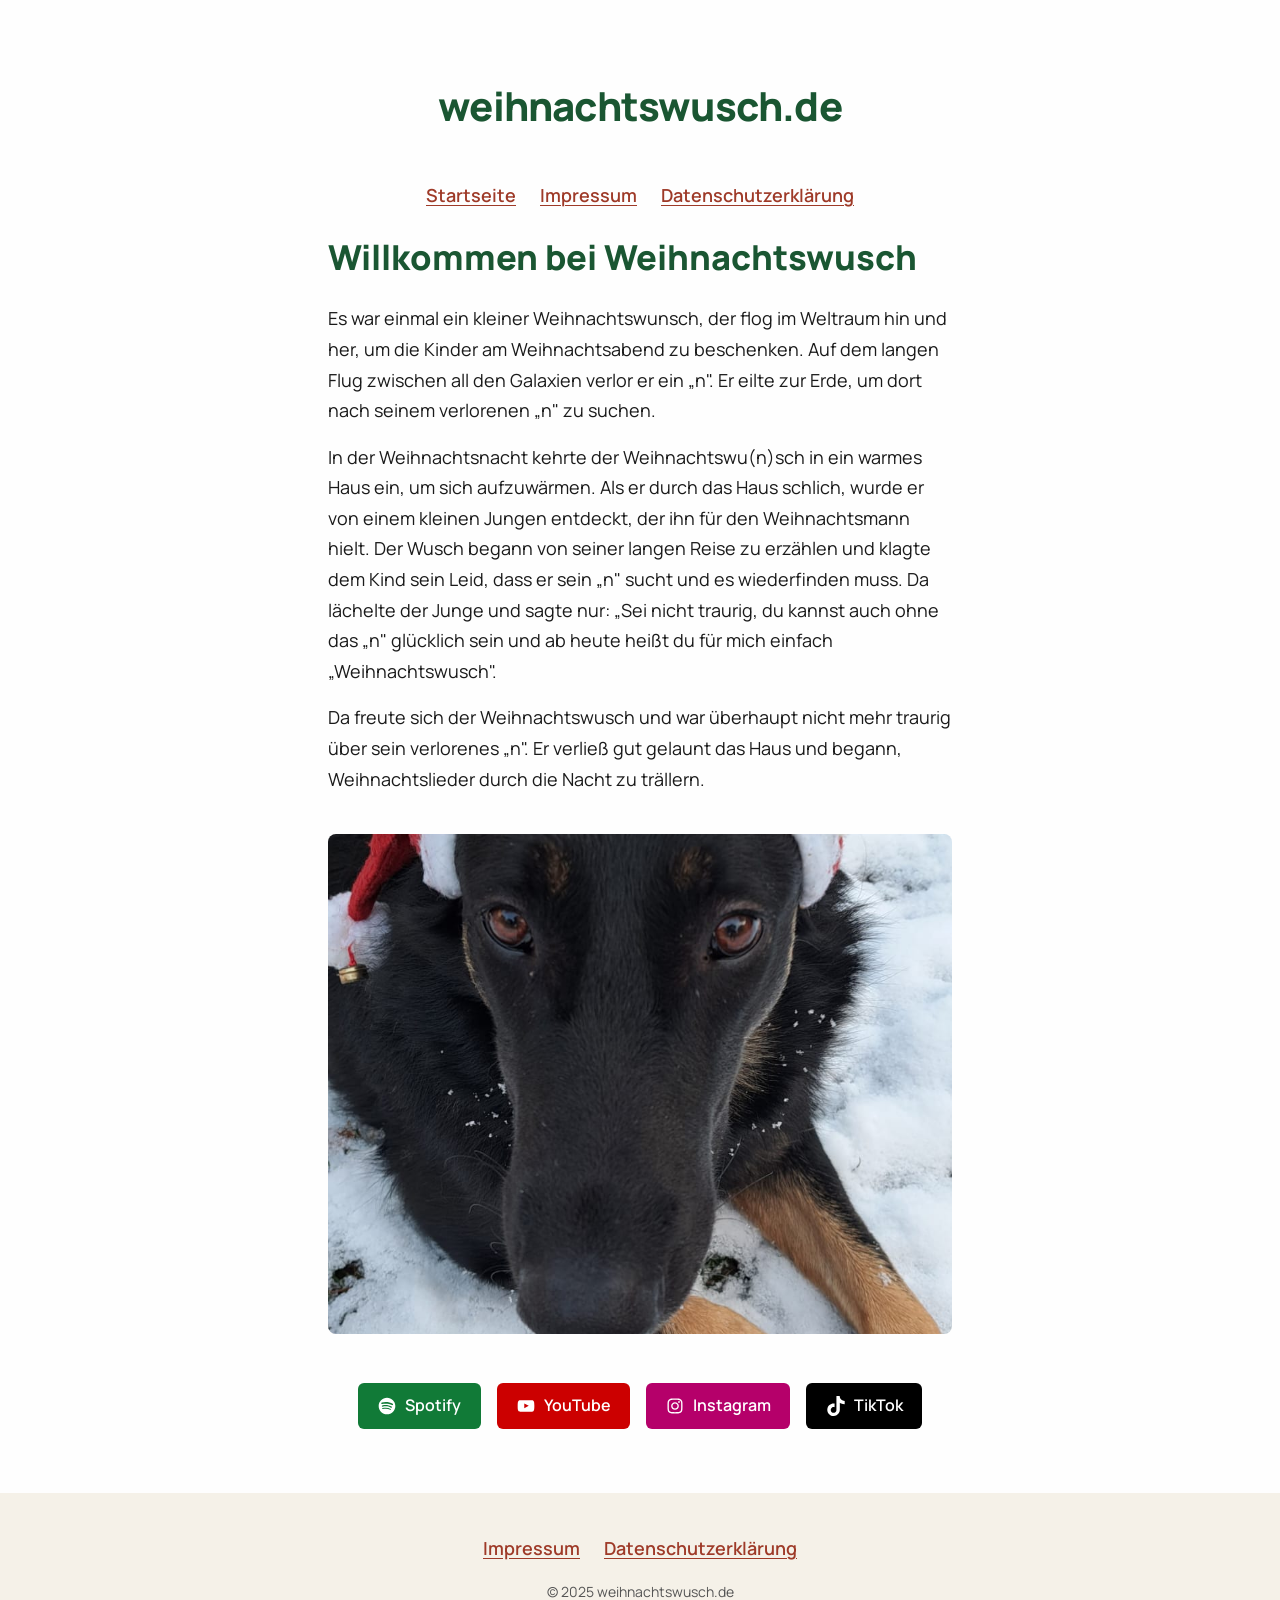
==== index.html @ cf1afc36 "Initial commit: Statische barrierefreie Weihnachtswusch-Seite - Inhalte aus WordPress übernommen (St" ====
<!DOCTYPE html>
<html lang="de">
<head>
  <meta charset="UTF-8">
  <meta name="viewport" content="width=device-width, initial-scale=1.0">
  <title>Weihnachtswusch – Weihnachtsmusik</title>
  <meta name="description" content="Weihnachtswusch – die Geschichte vom kleinen Weihnachtswunsch, der sein N verlor und Weihnachtslieder durch die Nacht trällert.">
  <link rel="preconnect" href="https://fonts.googleapis.com">
  <link rel="preconnect" href="https://fonts.gstatic.com" crossorigin>
  <link href="https://fonts.googleapis.com/css2?family=Manrope:wght@400;600;700;800&display=swap" rel="stylesheet">
  <link rel="stylesheet" href="css/style.css">
</head>
<body>

  <a class="skip-link" href="#main">Zum Inhalt springen</a>

  <header class="site-header">
    <div class="container">
      <h2 class="site-title"><a href="/">weihnachtswusch.de</a></h2>
    </div>
  </header>

  <nav class="site-nav" aria-label="Hauptnavigation">
    <div class="container">
      <ul>
        <li><a href="/" aria-current="page">Startseite</a></li>
        <li><a href="impressum.html">Impressum</a></li>
        <li><a href="datenschutz.html">Datenschutzerklärung</a></li>
      </ul>
    </div>
  </nav>

  <main id="main" class="container">
    <h1>Willkommen bei Weihnachtswusch</h1>

    <p>Es war einmal ein kleiner Weihnachtswunsch, der flog im Weltraum hin und her, um die Kinder am Weihnachtsabend zu beschenken. Auf dem langen Flug zwischen all den Galaxien verlor er ein „n". Er eilte zur Erde, um dort nach seinem verlorenen „n" zu suchen.</p>

    <p>In der Weihnachtsnacht kehrte der Weihnachtswu(n)sch in ein warmes Haus ein, um sich aufzuwärmen. Als er durch das Haus schlich, wurde er von einem kleinen Jungen entdeckt, der ihn für den Weihnachtsmann hielt. Der Wusch begann von seiner langen Reise zu erzählen und klagte dem Kind sein Leid, dass er sein „n" sucht und es wiederfinden muss. Da lächelte der Junge und sagte nur: „Sei nicht traurig, du kannst auch ohne das „n" glücklich sein und ab heute heißt du für mich einfach „Weihnachtswusch".</p>

    <p>Da freute sich der Weihnachtswusch und war überhaupt nicht mehr traurig über sein verlorenes „n". Er verließ gut gelaunt das Haus und begann, Weihnachtslieder durch die Nacht zu trällern.</p>

    <figure class="hero-image">
      <img src="images/weihnachtswusch.jpg"
           alt="Weihnachtswusch, ein schwarzer Hund mit braunen Augen und roter Weihnachtsmütze, liegt im Schnee"
           width="923" height="2048"
           loading="eager">
    </figure>

    <ul class="social-links" aria-label="Weihnachtswusch auf Social Media">
      <li>
        <a href="https://open.spotify.com/artist/4RGQsG6BR9lQNmYtqeF3OF?si=TWDKzdoMSKCW1qMlU-xTJQ" class="social-spotify" rel="noopener" target="_blank">
          <svg aria-hidden="true" width="24" height="24" viewBox="0 0 24 24"><path d="M12,2C6.477,2,2,6.477,2,12c0,5.523,4.477,10,10,10c5.523,0,10-4.477,10-10C22,6.477,17.523,2,12,2 M16.586,16.424c-0.18,0.295-0.563,0.387-0.857,0.207c-2.348-1.435-5.304-1.76-8.785-0.964c-0.335,0.077-0.67-0.133-0.746-0.469c-0.077-0.335,0.132-0.67,0.469-0.746c3.809-0.871,7.077-0.496,9.713,1.115C16.673,15.746,16.766,16.13,16.586,16.424 M17.81,13.7c-0.226,0.367-0.706,0.482-1.072,0.257c-2.687-1.652-6.785-2.131-9.965-1.166C6.36,12.917,5.925,12.684,5.8,12.273C5.675,11.86,5.908,11.425,6.32,11.3c3.632-1.102,8.147-0.568,11.234,1.328C17.92,12.854,18.035,13.335,17.81,13.7 M17.915,10.865c-3.223-1.914-8.54-2.09-11.618-1.156C5.804,9.859,5.281,9.58,5.131,9.086C4.982,8.591,5.26,8.069,5.755,7.919c3.532-1.072,9.404-0.865,13.115,1.338c0.445,0.264,0.59,0.838,0.327,1.282C18.933,10.983,18.359,11.129,17.915,10.865"/></svg>
          Spotify
        </a>
      </li>
      <li>
        <a href="https://youtube.com/@weihnachtswusch?si=hFEHY0WQ4gd9_Bcs" class="social-youtube" rel="noopener" target="_blank">
          <svg aria-hidden="true" width="24" height="24" viewBox="0 0 24 24"><path d="M21.8,8.001c0,0-0.195-1.378-0.795-1.985c-0.76-0.797-1.613-0.801-2.004-0.847c-2.799-0.202-6.997-0.202-6.997-0.202h-0.009c0,0-4.198,0-6.997,0.202C4.608,5.216,3.756,5.22,2.995,6.016C2.395,6.623,2.2,8.001,2.2,8.001S2,9.62,2,11.238v1.517c0,1.618,0.2,3.237,0.2,3.237s0.195,1.378,0.795,1.985c0.761,0.797,1.76,0.771,2.205,0.855c1.6,0.153,6.8,0.201,6.8,0.201s4.203-0.006,7.001-0.209c0.391-0.047,1.243-0.051,2.004-0.847c0.6-0.607,0.795-1.985,0.795-1.985s0.2-1.618,0.2-3.237v-1.517C22,9.62,21.8,8.001,21.8,8.001z M9.935,14.594l-0.001-5.62l5.404,2.82L9.935,14.594z"/></svg>
          YouTube
        </a>
      </li>
      <li>
        <a href="https://www.instagram.com/weihnachtswusch" class="social-instagram" rel="noopener" target="_blank">
          <svg aria-hidden="true" width="24" height="24" viewBox="0 0 24 24"><path d="M12,4.622c2.403,0,2.688,0.009,3.637,0.052c0.877,0.04,1.354,0.187,1.671,0.31c0.42,0.163,0.72,0.358,1.035,0.673c0.315,0.315,0.51,0.615,0.673,1.035c0.123,0.317,0.27,0.794,0.31,1.671c0.043,0.949,0.052,1.234,0.052,3.637s-0.009,2.688-0.052,3.637c-0.04,0.877-0.187,1.354-0.31,1.671c-0.163,0.42-0.358,0.72-0.673,1.035c-0.315,0.315-0.615,0.51-1.035,0.673c-0.317,0.123-0.794,0.27-1.671,0.31c-0.949,0.043-1.233,0.052-3.637,0.052s-2.688-0.009-3.637-0.052c-0.877-0.04-1.354-0.187-1.671-0.31c-0.42-0.163-0.72-0.358-1.035-0.673c-0.315-0.315-0.51-0.615-0.673-1.035c-0.123-0.317-0.27-0.794-0.31-1.671C4.631,14.688,4.622,14.403,4.622,12s0.009-2.688,0.052-3.637c0.04-0.877,0.187-1.354,0.31-1.671c0.163-0.42,0.358-0.72,0.673-1.035c0.315-0.315,0.615-0.51,1.035-0.673c0.317-0.123,0.794-0.27,1.671-0.31C9.312,4.631,9.597,4.622,12,4.622 M12,3C9.556,3,9.249,3.01,8.289,3.054C7.331,3.098,6.677,3.25,6.105,3.472C5.513,3.702,5.011,4.01,4.511,4.511c-0.5,0.5-0.808,1.002-1.038,1.594C3.25,6.677,3.098,7.331,3.054,8.289C3.01,9.249,3,9.556,3,12c0,2.444,0.01,2.751,0.054,3.711c0.044,0.958,0.196,1.612,0.418,2.185c0.23,0.592,0.538,1.094,1.038,1.594c0.5,0.5,1.002,0.808,1.594,1.038c0.572,0.222,1.227,0.375,2.185,0.418C9.249,20.99,9.556,21,12,21s2.751-0.01,3.711-0.054c0.958-0.044,1.612-0.196,2.185-0.418c0.592-0.23,1.094-0.538,1.594-1.038c0.5-0.5,0.808-1.002,1.038-1.594c0.222-0.572,0.375-1.227,0.418-2.185C20.99,14.751,21,14.444,21,12s-0.01-2.751-0.054-3.711c-0.044-0.958-0.196-1.612-0.418-2.185c-0.23-0.592-0.538-1.094-1.038-1.594c-0.5-0.5-1.002-0.808-1.594-1.038c-0.572-0.222-1.227-0.375-2.185-0.418C14.751,3.01,14.444,3,12,3L12,3z M12,7.378c-2.552,0-4.622,2.069-4.622,4.622S9.448,16.622,12,16.622s4.622-2.069,4.622-4.622S14.552,7.378,12,7.378z M12,15c-1.657,0-3-1.343-3-3s1.343-3,3-3s3,1.343,3,3S13.657,15,12,15z M16.804,6.116c-0.596,0-1.08,0.484-1.08,1.08s0.484,1.08,1.08,1.08c0.596,0,1.08-0.484,1.08-1.08S17.401,6.116,16.804,6.116z"/></svg>
          Instagram
        </a>
      </li>
      <li>
        <a href="https://www.tiktok.com/@weihnachtswusch" class="social-tiktok" rel="noopener" target="_blank">
          <svg aria-hidden="true" width="24" height="24" viewBox="0 0 32 32"><path d="M16.708 0.027c1.745-0.027 3.48-0.011 5.213-0.027 0.105 2.041 0.839 4.12 2.333 5.563 1.491 1.479 3.6 2.156 5.652 2.385v5.369c-1.923-0.063-3.855-0.463-5.6-1.291-0.76-0.344-1.468-0.787-2.161-1.24-0.009 3.896 0.016 7.787-0.025 11.667-0.104 1.864-0.719 3.719-1.803 5.255-1.744 2.557-4.771 4.224-7.88 4.276-1.907 0.109-3.812-0.411-5.437-1.369-2.693-1.588-4.588-4.495-4.864-7.615-0.032-0.667-0.043-1.333-0.016-1.984 0.24-2.537 1.495-4.964 3.443-6.615 2.208-1.923 5.301-2.839 8.197-2.297 0.027 1.975-0.052 3.948-0.052 5.923-1.323-0.428-2.869-0.308-4.025 0.495-0.844 0.547-1.485 1.385-1.819 2.333-0.276 0.676-0.197 1.427-0.181 2.145 0.317 2.188 2.421 4.027 4.667 3.828 1.489-0.016 2.916-0.88 3.692-2.145 0.251-0.443 0.532-0.896 0.547-1.417 0.131-2.385 0.079-4.76 0.095-7.145 0.011-5.375-0.016-10.735 0.025-16.093z"/></svg>
          TikTok
        </a>
      </li>
    </ul>
  </main>

  <footer class="site-footer">
    <div class="container">
      <nav class="footer-nav" aria-label="Footer-Navigation">
        <ul>
          <li><a href="impressum.html">Impressum</a></li>
          <li><a href="datenschutz.html">Datenschutzerklärung</a></li>
        </ul>
      </nav>
      <p class="footer-credit">© 2025 weihnachtswusch.de</p>
    </div>
  </footer>

</body>
</html>
---- css/style.css ----
/* ===========================================
   Weihnachtswusch – Barrierefreie Webseite
   Farben: Weihnachtlich (Grün, Rot, Beige)
   Font: Manrope (wie Original)
   =========================================== */

/* ---------- Reset & Base ---------- */
*, *::before, *::after {
  box-sizing: border-box;
  margin: 0;
  padding: 0;
}

:root {
  /* Primärfarben – kontrastgeprüft */
  --color-bg: #fefefe;
  --color-text: #1a1a1a;
  --color-heading: #1a5632;       /* Dunkelgrün – 8.6:1 auf weiß ✓ AAA */
  --color-link: #9e3a28;          /* Dunkleres Terrakotta – 7.5:1 ✓ AAA */
  --color-link-hover: #6b2618;    /* Noch dunkler für Hover */
  --color-link-focus: #1a5632;
  --color-footer-bg: #f5f1e8;     /* Beige */
  --color-footer-text: #1a1a1a;
  --color-accent: #c0392b;        /* Weihnachtsrot */

  /* Spacing */
  --space-xs: 0.5rem;
  --space-sm: 1rem;
  --space-md: 1.5rem;
  --space-lg: 2.5rem;
  --space-xl: 4rem;

  /* Layout */
  --content-width: 42rem;
}

html {
  font-size: 100%;
  scroll-behavior: smooth;
}

body {
  font-family: 'Manrope', sans-serif;
  font-size: 1.125rem;
  line-height: 1.7;
  color: var(--color-text);
  background-color: var(--color-bg);
}

/* ---------- Skip Link ---------- */
.skip-link {
  position: absolute;
  top: -100%;
  left: var(--space-sm);
  background: var(--color-heading);
  color: #fff;
  padding: var(--space-xs) var(--space-sm);
  border-radius: 0 0 4px 4px;
  z-index: 1000;
  font-weight: 600;
  text-decoration: none;
}

.skip-link:focus {
  top: 0;
}

/* ---------- Layout ---------- */
.container {
  max-width: var(--content-width);
  margin: 0 auto;
  padding: 0 var(--space-md);
}

/* ---------- Header ---------- */
.site-header {
  padding: var(--space-lg) 0 var(--space-md);
  text-align: center;
}

.site-title {
  font-size: clamp(1.75rem, 4vw, 2.5rem);
  color: var(--color-heading);
  font-weight: 800;
  letter-spacing: -0.02em;
}

.site-title a {
  color: inherit;
  text-decoration: none;
}

.site-title a:hover,
.site-title a:focus {
  text-decoration: underline;
  text-decoration-thickness: 2px;
  text-underline-offset: 4px;
}

/* ---------- Navigation ---------- */
.site-nav {
  padding: var(--space-xs) 0 var(--space-md);
  text-align: center;
}

.site-nav ul {
  list-style: none;
  display: flex;
  justify-content: center;
  gap: var(--space-md);
  flex-wrap: wrap;
}

.site-nav a {
  color: var(--color-link);
  text-decoration: underline;
  text-decoration-thickness: 1px;
  text-underline-offset: 3px;
  font-weight: 600;
}

.site-nav a:hover {
  color: var(--color-link-hover);
  text-decoration-thickness: 2px;
}

.site-nav a:focus-visible {
  outline: 3px solid var(--color-link-focus);
  outline-offset: 3px;
  border-radius: 2px;
}

/* ---------- Main Content ---------- */
main {
  padding: var(--space-md) 0 var(--space-xl);
}

h1 {
  font-size: clamp(1.5rem, 3.5vw, 2.15rem);
  color: var(--color-heading);
  font-weight: 800;
  margin-bottom: var(--space-md);
  line-height: 1.3;
}

h2 {
  font-size: clamp(1.25rem, 3vw, 1.75rem);
  color: var(--color-heading);
  font-weight: 700;
  margin-top: var(--space-lg);
  margin-bottom: var(--space-sm);
  line-height: 1.3;
}

h3 {
  font-size: 1.25rem;
  color: var(--color-heading);
  font-weight: 700;
  margin-top: var(--space-md);
  margin-bottom: var(--space-xs);
}

p {
  margin-bottom: var(--space-sm);
}

a {
  color: var(--color-link);
  text-decoration: underline;
  text-underline-offset: 3px;
}

a:hover {
  color: var(--color-link-hover);
}

a:focus-visible {
  outline: 3px solid var(--color-link-focus);
  outline-offset: 3px;
  border-radius: 2px;
}

/* ---------- Hero Image ---------- */
.hero-image {
  margin: var(--space-lg) 0;
  text-align: center;
}

.hero-image img {
  max-width: 100%;
  height: auto;
  border-radius: 8px;
  max-height: 500px;
  object-fit: cover;
}

/* ---------- Social Links ---------- */
.social-links {
  list-style: none;
  display: flex;
  justify-content: center;
  gap: var(--space-sm);
  flex-wrap: wrap;
  margin: var(--space-lg) 0;
  padding: 0;
}

.social-links li {
  margin: 0;
}

.social-links a {
  display: inline-flex;
  align-items: center;
  gap: var(--space-xs);
  padding: 0.6rem 1.2rem;
  border-radius: 6px;
  font-weight: 600;
  font-size: 1rem;
  text-decoration: none;
  color: #fff;
  transition: opacity 0.2s ease, transform 0.1s ease;
}

.social-links a:hover {
  opacity: 0.85;
  transform: translateY(-1px);
}

.social-links a:focus-visible {
  outline: 3px solid var(--color-link-focus);
  outline-offset: 3px;
}

/* Social brand colors – weiß auf dunklerem Hintergrund für Kontrast */
.social-spotify { background-color: #117a37; }   /* Dunkleres Spotify-Grün: 4.6:1 ✓ */
.social-youtube { background-color: #cc0000; }   /* YouTube Rot: 4.6:1 ✓ */
.social-instagram { background-color: #b5006a; } /* Dunkleres Instagram: 4.6:1 ✓ */
.social-tiktok { background-color: #000000; }    /* Schwarz: 21:1 ✓ */

.social-links svg {
  width: 1.25em;
  height: 1.25em;
  fill: currentColor;
  flex-shrink: 0;
}

/* ---------- Footer ---------- */
.site-footer {
  background-color: var(--color-footer-bg);
  padding: var(--space-lg) 0;
  margin-top: var(--space-xl);
}

.footer-nav {
  text-align: center;
  margin-bottom: var(--space-sm);
}

.footer-nav ul {
  list-style: none;
  display: flex;
  justify-content: center;
  gap: var(--space-md);
  flex-wrap: wrap;
}

.footer-nav a {
  color: var(--color-link);
  font-weight: 600;
}

.footer-credit {
  text-align: center;
  font-size: 0.875rem;
  color: #555;
  margin-top: var(--space-sm);
}

/* ---------- Legal Pages ---------- */
.legal-content h2 {
  margin-top: var(--space-lg);
}

.legal-content h3 {
  margin-top: var(--space-md);
}

.legal-content ul {
  margin-bottom: var(--space-sm);
  padding-left: var(--space-md);
}

.legal-content li {
  margin-bottom: var(--space-xs);
}

/* ---------- Responsive ---------- */
@media (max-width: 600px) {
  .social-links {
    flex-direction: column;
    align-items: center;
  }

  .social-links a {
    width: 100%;
    max-width: 16rem;
    justify-content: center;
  }
}

/* ---------- Reduced Motion ---------- */
@media (prefers-reduced-motion: reduce) {
  * {
    transition: none !important;
    animation: none !important;
  }
  html {
    scroll-behavior: auto;
  }
}

/* ---------- High Contrast Mode ---------- */
@media (forced-colors: active) {
  .social-links a {
    border: 2px solid currentColor;
  }
}
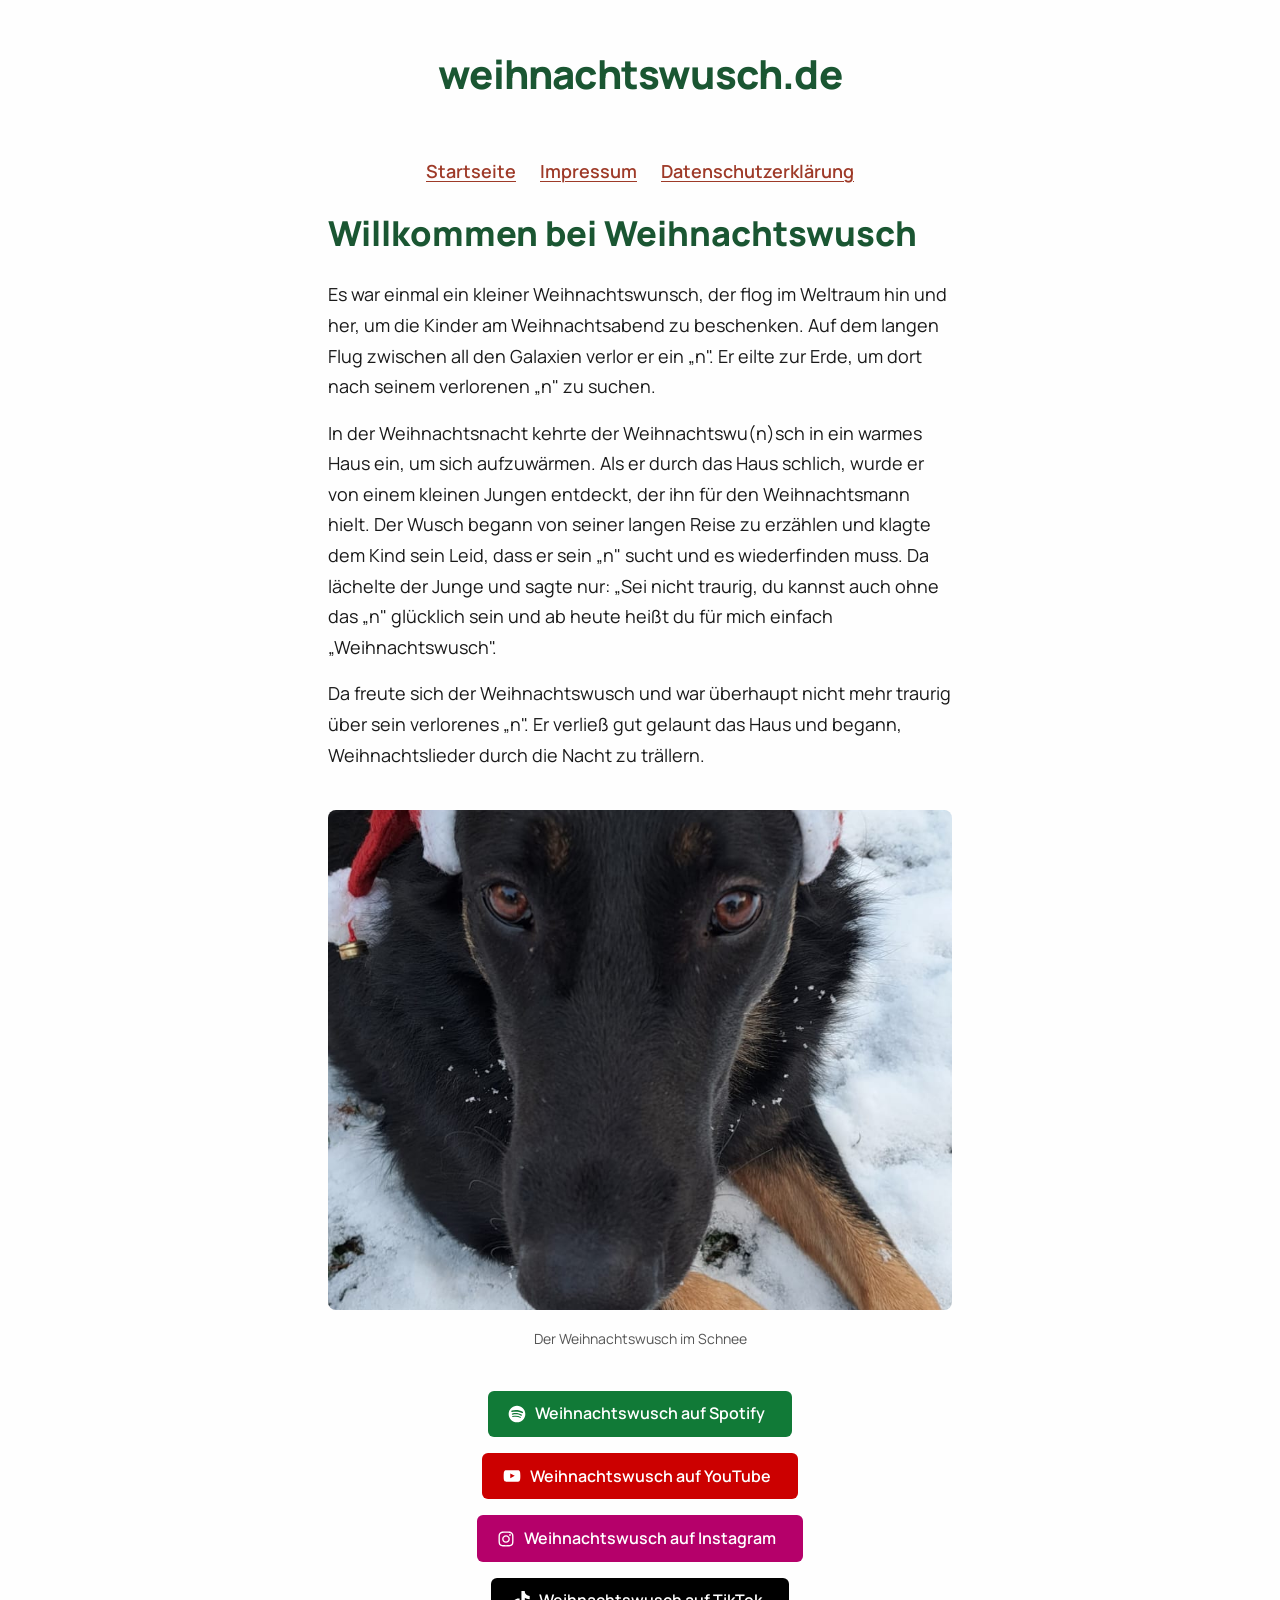
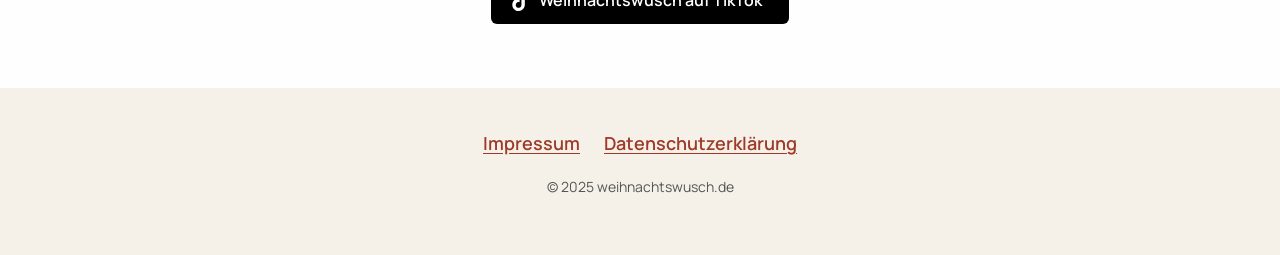
==== commit 0d2a8866: "WCAG 2.2 AA / BITV 2.0 Konformität Überschriften: - Site-Titel von h2 auf p geändert – H1 ist jetzt " ====
--- a/index.html
+++ b/index.html
@@ -14,9 +14,9 @@
 
   <a class="skip-link" href="#main">Zum Inhalt springen</a>
 
-  <header class="site-header">
+  <header class="site-header" role="banner">
     <div class="container">
-      <h2 class="site-title"><a href="/">weihnachtswusch.de</a></h2>
+      <p class="site-title"><a href="/">weihnachtswusch.de</a></p>
     </div>
   </header>
 
@@ -30,7 +30,7 @@
     </div>
   </nav>
 
-  <main id="main" class="container">
+  <main id="main" role="main" class="container">
     <h1>Willkommen bei Weihnachtswusch</h1>
 
     <p>Es war einmal ein kleiner Weihnachtswunsch, der flog im Weltraum hin und her, um die Kinder am Weihnachtsabend zu beschenken. Auf dem langen Flug zwischen all den Galaxien verlor er ein „n". Er eilte zur Erde, um dort nach seinem verlorenen „n" zu suchen.</p>
@@ -41,40 +41,41 @@
 
     <figure class="hero-image">
       <img src="images/weihnachtswusch.jpg"
-           alt="Weihnachtswusch, ein schwarzer Hund mit braunen Augen und roter Weihnachtsmütze, liegt im Schnee"
+           alt="Ein schwarzer Schäferhund mit braunen Augen und einer roten Weihnachtsmütze liegt im frischen Schnee und schaut direkt in die Kamera. Schneeflocken liegen auf seinem Fell, im Hintergrund ist winterliches Grün zu erkennen."
            width="923" height="2048"
            loading="eager">
+      <figcaption>Der Weihnachtswusch im Schnee</figcaption>
     </figure>
 
     <ul class="social-links" aria-label="Weihnachtswusch auf Social Media">
       <li>
-        <a href="https://open.spotify.com/artist/4RGQsG6BR9lQNmYtqeF3OF?si=TWDKzdoMSKCW1qMlU-xTJQ" class="social-spotify" rel="noopener" target="_blank">
-          <svg aria-hidden="true" width="24" height="24" viewBox="0 0 24 24"><path d="M12,2C6.477,2,2,6.477,2,12c0,5.523,4.477,10,10,10c5.523,0,10-4.477,10-10C22,6.477,17.523,2,12,2 M16.586,16.424c-0.18,0.295-0.563,0.387-0.857,0.207c-2.348-1.435-5.304-1.76-8.785-0.964c-0.335,0.077-0.67-0.133-0.746-0.469c-0.077-0.335,0.132-0.67,0.469-0.746c3.809-0.871,7.077-0.496,9.713,1.115C16.673,15.746,16.766,16.13,16.586,16.424 M17.81,13.7c-0.226,0.367-0.706,0.482-1.072,0.257c-2.687-1.652-6.785-2.131-9.965-1.166C6.36,12.917,5.925,12.684,5.8,12.273C5.675,11.86,5.908,11.425,6.32,11.3c3.632-1.102,8.147-0.568,11.234,1.328C17.92,12.854,18.035,13.335,17.81,13.7 M17.915,10.865c-3.223-1.914-8.54-2.09-11.618-1.156C5.804,9.859,5.281,9.58,5.131,9.086C4.982,8.591,5.26,8.069,5.755,7.919c3.532-1.072,9.404-0.865,13.115,1.338c0.445,0.264,0.59,0.838,0.327,1.282C18.933,10.983,18.359,11.129,17.915,10.865"/></svg>
-          Spotify
+        <a href="https://open.spotify.com/artist/4RGQsG6BR9lQNmYtqeF3OF?si=TWDKzdoMSKCW1qMlU-xTJQ" class="social-spotify" rel="noopener noreferrer" target="_blank">
+          <svg aria-hidden="true" focusable="false" width="24" height="24" viewBox="0 0 24 24"><path d="M12,2C6.477,2,2,6.477,2,12c0,5.523,4.477,10,10,10c5.523,0,10-4.477,10-10C22,6.477,17.523,2,12,2 M16.586,16.424c-0.18,0.295-0.563,0.387-0.857,0.207c-2.348-1.435-5.304-1.76-8.785-0.964c-0.335,0.077-0.67-0.133-0.746-0.469c-0.077-0.335,0.132-0.67,0.469-0.746c3.809-0.871,7.077-0.496,9.713,1.115C16.673,15.746,16.766,16.13,16.586,16.424 M17.81,13.7c-0.226,0.367-0.706,0.482-1.072,0.257c-2.687-1.652-6.785-2.131-9.965-1.166C6.36,12.917,5.925,12.684,5.8,12.273C5.675,11.86,5.908,11.425,6.32,11.3c3.632-1.102,8.147-0.568,11.234,1.328C17.92,12.854,18.035,13.335,17.81,13.7 M17.915,10.865c-3.223-1.914-8.54-2.09-11.618-1.156C5.804,9.859,5.281,9.58,5.131,9.086C4.982,8.591,5.26,8.069,5.755,7.919c3.532-1.072,9.404-0.865,13.115,1.338c0.445,0.264,0.59,0.838,0.327,1.282C18.933,10.983,18.359,11.129,17.915,10.865"/></svg>
+          Weihnachtswusch auf Spotify<span class="sr-only"> (öffnet in neuem Fenster)</span>
         </a>
       </li>
       <li>
-        <a href="https://youtube.com/@weihnachtswusch?si=hFEHY0WQ4gd9_Bcs" class="social-youtube" rel="noopener" target="_blank">
-          <svg aria-hidden="true" width="24" height="24" viewBox="0 0 24 24"><path d="M21.8,8.001c0,0-0.195-1.378-0.795-1.985c-0.76-0.797-1.613-0.801-2.004-0.847c-2.799-0.202-6.997-0.202-6.997-0.202h-0.009c0,0-4.198,0-6.997,0.202C4.608,5.216,3.756,5.22,2.995,6.016C2.395,6.623,2.2,8.001,2.2,8.001S2,9.62,2,11.238v1.517c0,1.618,0.2,3.237,0.2,3.237s0.195,1.378,0.795,1.985c0.761,0.797,1.76,0.771,2.205,0.855c1.6,0.153,6.8,0.201,6.8,0.201s4.203-0.006,7.001-0.209c0.391-0.047,1.243-0.051,2.004-0.847c0.6-0.607,0.795-1.985,0.795-1.985s0.2-1.618,0.2-3.237v-1.517C22,9.62,21.8,8.001,21.8,8.001z M9.935,14.594l-0.001-5.62l5.404,2.82L9.935,14.594z"/></svg>
-          YouTube
+        <a href="https://youtube.com/@weihnachtswusch?si=hFEHY0WQ4gd9_Bcs" class="social-youtube" rel="noopener noreferrer" target="_blank">
+          <svg aria-hidden="true" focusable="false" width="24" height="24" viewBox="0 0 24 24"><path d="M21.8,8.001c0,0-0.195-1.378-0.795-1.985c-0.76-0.797-1.613-0.801-2.004-0.847c-2.799-0.202-6.997-0.202-6.997-0.202h-0.009c0,0-4.198,0-6.997,0.202C4.608,5.216,3.756,5.22,2.995,6.016C2.395,6.623,2.2,8.001,2.2,8.001S2,9.62,2,11.238v1.517c0,1.618,0.2,3.237,0.2,3.237s0.195,1.378,0.795,1.985c0.761,0.797,1.76,0.771,2.205,0.855c1.6,0.153,6.8,0.201,6.8,0.201s4.203-0.006,7.001-0.209c0.391-0.047,1.243-0.051,2.004-0.847c0.6-0.607,0.795-1.985,0.795-1.985s0.2-1.618,0.2-3.237v-1.517C22,9.62,21.8,8.001,21.8,8.001z M9.935,14.594l-0.001-5.62l5.404,2.82L9.935,14.594z"/></svg>
+          Weihnachtswusch auf YouTube<span class="sr-only"> (öffnet in neuem Fenster)</span>
         </a>
       </li>
       <li>
-        <a href="https://www.instagram.com/weihnachtswusch" class="social-instagram" rel="noopener" target="_blank">
-          <svg aria-hidden="true" width="24" height="24" viewBox="0 0 24 24"><path d="M12,4.622c2.403,0,2.688,0.009,3.637,0.052c0.877,0.04,1.354,0.187,1.671,0.31c0.42,0.163,0.72,0.358,1.035,0.673c0.315,0.315,0.51,0.615,0.673,1.035c0.123,0.317,0.27,0.794,0.31,1.671c0.043,0.949,0.052,1.234,0.052,3.637s-0.009,2.688-0.052,3.637c-0.04,0.877-0.187,1.354-0.31,1.671c-0.163,0.42-0.358,0.72-0.673,1.035c-0.315,0.315-0.615,0.51-1.035,0.673c-0.317,0.123-0.794,0.27-1.671,0.31c-0.949,0.043-1.233,0.052-3.637,0.052s-2.688-0.009-3.637-0.052c-0.877-0.04-1.354-0.187-1.671-0.31c-0.42-0.163-0.72-0.358-1.035-0.673c-0.315-0.315-0.51-0.615-0.673-1.035c-0.123-0.317-0.27-0.794-0.31-1.671C4.631,14.688,4.622,14.403,4.622,12s0.009-2.688,0.052-3.637c0.04-0.877,0.187-1.354,0.31-1.671c0.163-0.42,0.358-0.72,0.673-1.035c0.315-0.315,0.615-0.51,1.035-0.673c0.317-0.123,0.794-0.27,1.671-0.31C9.312,4.631,9.597,4.622,12,4.622 M12,3C9.556,3,9.249,3.01,8.289,3.054C7.331,3.098,6.677,3.25,6.105,3.472C5.513,3.702,5.011,4.01,4.511,4.511c-0.5,0.5-0.808,1.002-1.038,1.594C3.25,6.677,3.098,7.331,3.054,8.289C3.01,9.249,3,9.556,3,12c0,2.444,0.01,2.751,0.054,3.711c0.044,0.958,0.196,1.612,0.418,2.185c0.23,0.592,0.538,1.094,1.038,1.594c0.5,0.5,1.002,0.808,1.594,1.038c0.572,0.222,1.227,0.375,2.185,0.418C9.249,20.99,9.556,21,12,21s2.751-0.01,3.711-0.054c0.958-0.044,1.612-0.196,2.185-0.418c0.592-0.23,1.094-0.538,1.594-1.038c0.5-0.5,0.808-1.002,1.038-1.594c0.222-0.572,0.375-1.227,0.418-2.185C20.99,14.751,21,14.444,21,12s-0.01-2.751-0.054-3.711c-0.044-0.958-0.196-1.612-0.418-2.185c-0.23-0.592-0.538-1.094-1.038-1.594c-0.5-0.5-1.002-0.808-1.594-1.038c-0.572-0.222-1.227-0.375-2.185-0.418C14.751,3.01,14.444,3,12,3L12,3z M12,7.378c-2.552,0-4.622,2.069-4.622,4.622S9.448,16.622,12,16.622s4.622-2.069,4.622-4.622S14.552,7.378,12,7.378z M12,15c-1.657,0-3-1.343-3-3s1.343-3,3-3s3,1.343,3,3S13.657,15,12,15z M16.804,6.116c-0.596,0-1.08,0.484-1.08,1.08s0.484,1.08,1.08,1.08c0.596,0,1.08-0.484,1.08-1.08S17.401,6.116,16.804,6.116z"/></svg>
-          Instagram
+        <a href="https://www.instagram.com/weihnachtswusch" class="social-instagram" rel="noopener noreferrer" target="_blank">
+          <svg aria-hidden="true" focusable="false" width="24" height="24" viewBox="0 0 24 24"><path d="M12,4.622c2.403,0,2.688,0.009,3.637,0.052c0.877,0.04,1.354,0.187,1.671,0.31c0.42,0.163,0.72,0.358,1.035,0.673c0.315,0.315,0.51,0.615,0.673,1.035c0.123,0.317,0.27,0.794,0.31,1.671c0.043,0.949,0.052,1.234,0.052,3.637s-0.009,2.688-0.052,3.637c-0.04,0.877-0.187,1.354-0.31,1.671c-0.163,0.42-0.358,0.72-0.673,1.035c-0.315,0.315-0.615,0.51-1.035,0.673c-0.317,0.123-0.794,0.27-1.671,0.31c-0.949,0.043-1.233,0.052-3.637,0.052s-2.688-0.009-3.637-0.052c-0.877-0.04-1.354-0.187-1.671-0.31c-0.42-0.163-0.72-0.358-1.035-0.673c-0.315-0.315-0.51-0.615-0.673-1.035c-0.123-0.317-0.27-0.794-0.31-1.671C4.631,14.688,4.622,14.403,4.622,12s0.009-2.688,0.052-3.637c0.04-0.877,0.187-1.354,0.31-1.671c0.163-0.42,0.358-0.72,0.673-1.035c0.315-0.315,0.615-0.51,1.035-0.673c0.317-0.123,0.794-0.27,1.671-0.31C9.312,4.631,9.597,4.622,12,4.622 M12,3C9.556,3,9.249,3.01,8.289,3.054C7.331,3.098,6.677,3.25,6.105,3.472C5.513,3.702,5.011,4.01,4.511,4.511c-0.5,0.5-0.808,1.002-1.038,1.594C3.25,6.677,3.098,7.331,3.054,8.289C3.01,9.249,3,9.556,3,12c0,2.444,0.01,2.751,0.054,3.711c0.044,0.958,0.196,1.612,0.418,2.185c0.23,0.592,0.538,1.094,1.038,1.594c0.5,0.5,1.002,0.808,1.594,1.038c0.572,0.222,1.227,0.375,2.185,0.418C9.249,20.99,9.556,21,12,21s2.751-0.01,3.711-0.054c0.958-0.044,1.612-0.196,2.185-0.418c0.592-0.23,1.094-0.538,1.594-1.038c0.5-0.5,0.808-1.002,1.038-1.594c0.222-0.572,0.375-1.227,0.418-2.185C20.99,14.751,21,14.444,21,12s-0.01-2.751-0.054-3.711c-0.044-0.958-0.196-1.612-0.418-2.185c-0.23-0.592-0.538-1.094-1.038-1.594c-0.5-0.5-1.002-0.808-1.594-1.038c-0.572-0.222-1.227-0.375-2.185-0.418C14.751,3.01,14.444,3,12,3L12,3z M12,7.378c-2.552,0-4.622,2.069-4.622,4.622S9.448,16.622,12,16.622s4.622-2.069,4.622-4.622S14.552,7.378,12,7.378z M12,15c-1.657,0-3-1.343-3-3s1.343-3,3-3s3,1.343,3,3S13.657,15,12,15z M16.804,6.116c-0.596,0-1.08,0.484-1.08,1.08s0.484,1.08,1.08,1.08c0.596,0,1.08-0.484,1.08-1.08S17.401,6.116,16.804,6.116z"/></svg>
+          Weihnachtswusch auf Instagram<span class="sr-only"> (öffnet in neuem Fenster)</span>
         </a>
       </li>
       <li>
-        <a href="https://www.tiktok.com/@weihnachtswusch" class="social-tiktok" rel="noopener" target="_blank">
-          <svg aria-hidden="true" width="24" height="24" viewBox="0 0 32 32"><path d="M16.708 0.027c1.745-0.027 3.48-0.011 5.213-0.027 0.105 2.041 0.839 4.12 2.333 5.563 1.491 1.479 3.6 2.156 5.652 2.385v5.369c-1.923-0.063-3.855-0.463-5.6-1.291-0.76-0.344-1.468-0.787-2.161-1.24-0.009 3.896 0.016 7.787-0.025 11.667-0.104 1.864-0.719 3.719-1.803 5.255-1.744 2.557-4.771 4.224-7.88 4.276-1.907 0.109-3.812-0.411-5.437-1.369-2.693-1.588-4.588-4.495-4.864-7.615-0.032-0.667-0.043-1.333-0.016-1.984 0.24-2.537 1.495-4.964 3.443-6.615 2.208-1.923 5.301-2.839 8.197-2.297 0.027 1.975-0.052 3.948-0.052 5.923-1.323-0.428-2.869-0.308-4.025 0.495-0.844 0.547-1.485 1.385-1.819 2.333-0.276 0.676-0.197 1.427-0.181 2.145 0.317 2.188 2.421 4.027 4.667 3.828 1.489-0.016 2.916-0.88 3.692-2.145 0.251-0.443 0.532-0.896 0.547-1.417 0.131-2.385 0.079-4.76 0.095-7.145 0.011-5.375-0.016-10.735 0.025-16.093z"/></svg>
-          TikTok
+        <a href="https://www.tiktok.com/@weihnachtswusch" class="social-tiktok" rel="noopener noreferrer" target="_blank">
+          <svg aria-hidden="true" focusable="false" width="24" height="24" viewBox="0 0 32 32"><path d="M16.708 0.027c1.745-0.027 3.48-0.011 5.213-0.027 0.105 2.041 0.839 4.12 2.333 5.563 1.491 1.479 3.6 2.156 5.652 2.385v5.369c-1.923-0.063-3.855-0.463-5.6-1.291-0.76-0.344-1.468-0.787-2.161-1.24-0.009 3.896 0.016 7.787-0.025 11.667-0.104 1.864-0.719 3.719-1.803 5.255-1.744 2.557-4.771 4.224-7.88 4.276-1.907 0.109-3.812-0.411-5.437-1.369-2.693-1.588-4.588-4.495-4.864-7.615-0.032-0.667-0.043-1.333-0.016-1.984 0.24-2.537 1.495-4.964 3.443-6.615 2.208-1.923 5.301-2.839 8.197-2.297 0.027 1.975-0.052 3.948-0.052 5.923-1.323-0.428-2.869-0.308-4.025 0.495-0.844 0.547-1.485 1.385-1.819 2.333-0.276 0.676-0.197 1.427-0.181 2.145 0.317 2.188 2.421 4.027 4.667 3.828 1.489-0.016 2.916-0.88 3.692-2.145 0.251-0.443 0.532-0.896 0.547-1.417 0.131-2.385 0.079-4.76 0.095-7.145 0.011-5.375-0.016-10.735 0.025-16.093z"/></svg>
+          Weihnachtswusch auf TikTok<span class="sr-only"> (öffnet in neuem Fenster)</span>
         </a>
       </li>
     </ul>
   </main>
 
-  <footer class="site-footer">
+  <footer class="site-footer" role="contentinfo">
     <div class="container">
       <nav class="footer-nav" aria-label="Footer-Navigation">
         <ul>
--- a/css/style.css
+++ b/css/style.css
@@ -45,6 +45,19 @@
   line-height: 1.7;
   color: var(--color-text);
   background-color: var(--color-bg);
+}
+
+/* ---------- Screen Reader Only ---------- */
+.sr-only {
+  position: absolute;
+  width: 1px;
+  height: 1px;
+  padding: 0;
+  margin: -1px;
+  overflow: hidden;
+  clip: rect(0, 0, 0, 0);
+  white-space: nowrap;
+  border: 0;
 }
 
 /* ---------- Skip Link ---------- */
@@ -194,6 +207,13 @@
   object-fit: cover;
 }
 
+.hero-image figcaption {
+  font-size: 0.875rem;
+  color: #555;
+  margin-top: var(--space-xs);
+  text-align: center;
+}
+
 /* ---------- Social Links ---------- */
 .social-links {
   list-style: none;
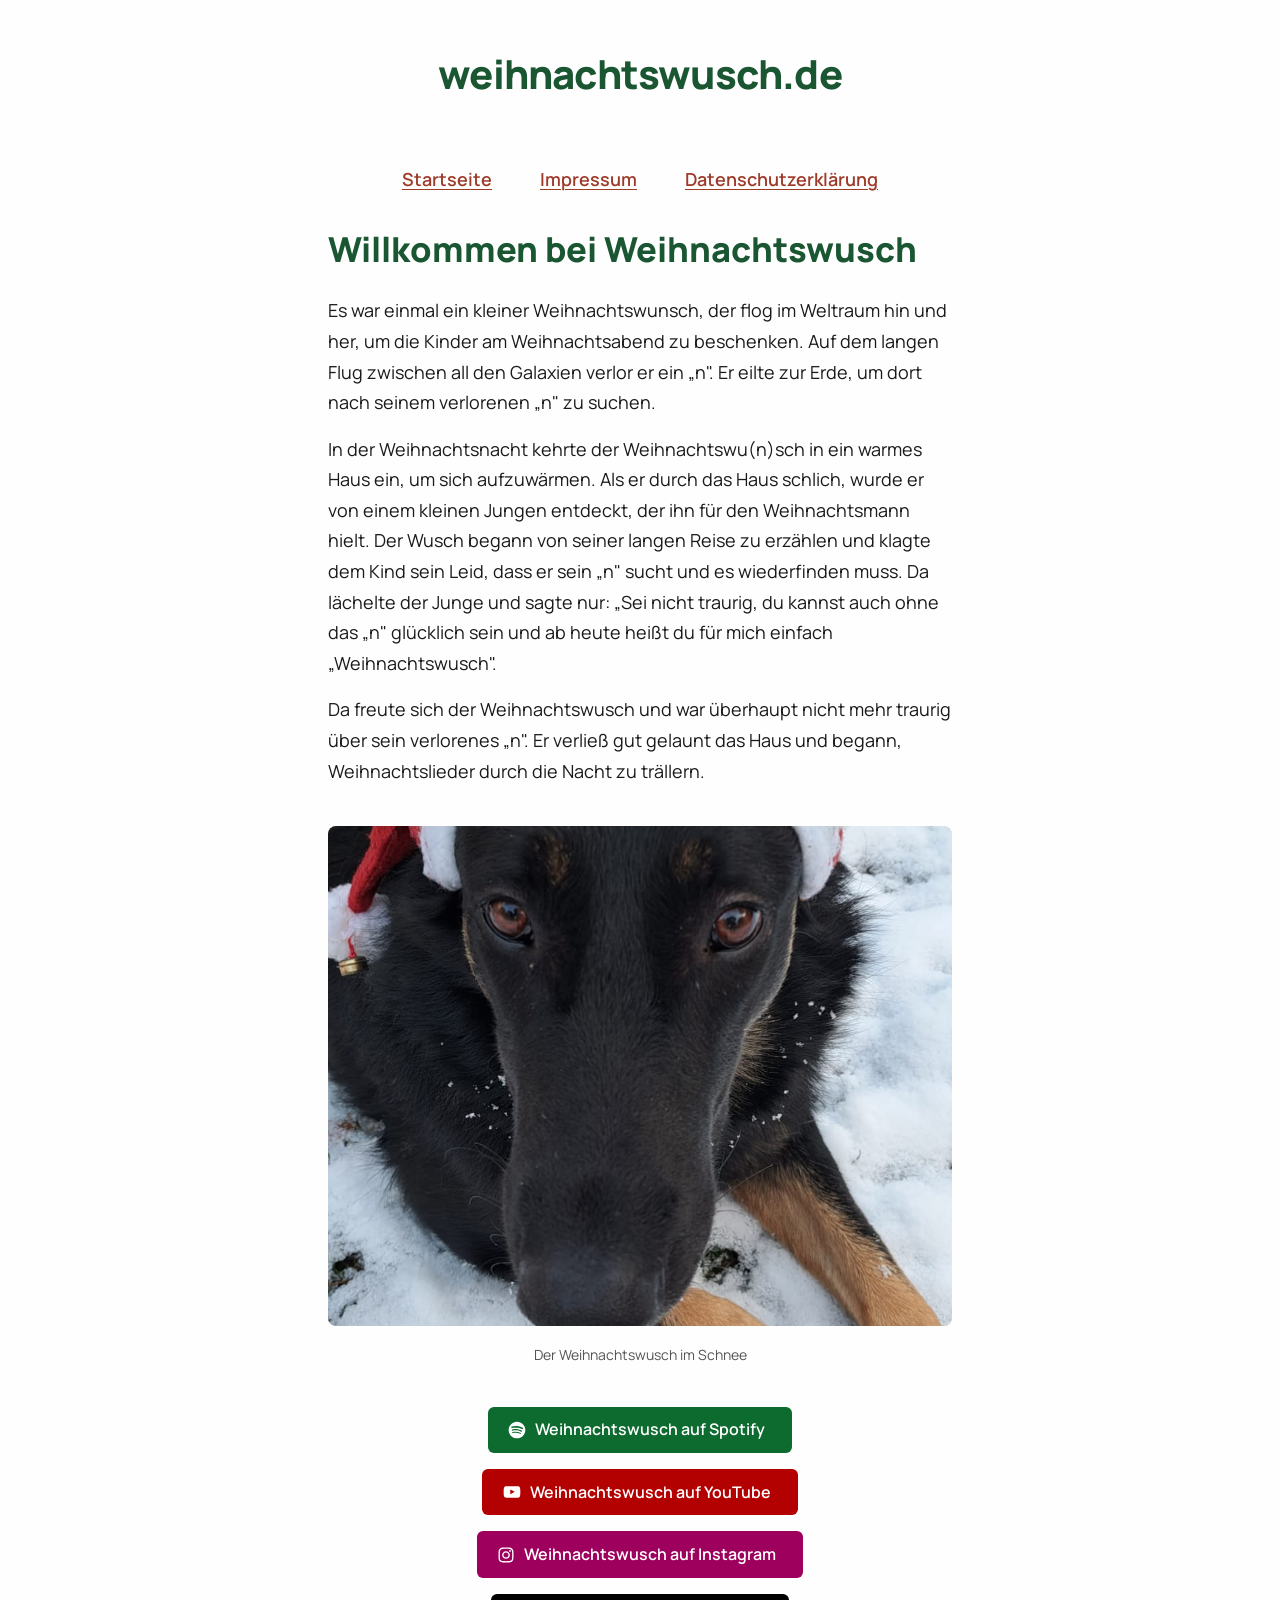
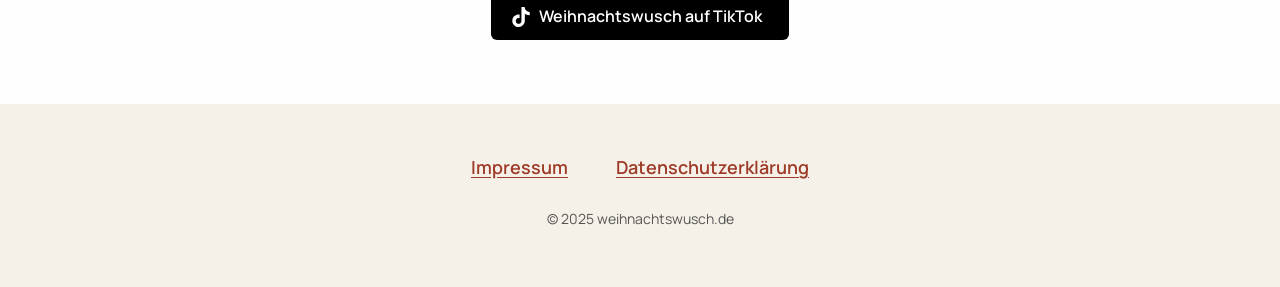
==== commit 00e60d2f: "Barrierefreiheits-Fixes: WCAG 2.2 AA & DSGVO-Konformitaet - Google Fonts lokal gehostet statt extern" ====
--- a/index.html
+++ b/index.html
@@ -5,16 +5,13 @@
   <meta name="viewport" content="width=device-width, initial-scale=1.0">
   <title>Weihnachtswusch – Weihnachtsmusik</title>
   <meta name="description" content="Weihnachtswusch – die Geschichte vom kleinen Weihnachtswunsch, der sein N verlor und Weihnachtslieder durch die Nacht trällert.">
-  <link rel="preconnect" href="https://fonts.googleapis.com">
-  <link rel="preconnect" href="https://fonts.gstatic.com" crossorigin>
-  <link href="https://fonts.googleapis.com/css2?family=Manrope:wght@400;600;700;800&display=swap" rel="stylesheet">
   <link rel="stylesheet" href="css/style.css">
 </head>
 <body>
 
   <a class="skip-link" href="#main">Zum Inhalt springen</a>
 
-  <header class="site-header" role="banner">
+  <header class="site-header">
     <div class="container">
       <p class="site-title"><a href="/">weihnachtswusch.de</a></p>
     </div>
@@ -30,7 +27,7 @@
     </div>
   </nav>
 
-  <main id="main" role="main" class="container">
+  <main id="main" class="container">
     <h1>Willkommen bei Weihnachtswusch</h1>
 
     <p>Es war einmal ein kleiner Weihnachtswunsch, der flog im Weltraum hin und her, um die Kinder am Weihnachtsabend zu beschenken. Auf dem langen Flug zwischen all den Galaxien verlor er ein „n". Er eilte zur Erde, um dort nach seinem verlorenen „n" zu suchen.</p>
@@ -75,7 +72,7 @@
     </ul>
   </main>
 
-  <footer class="site-footer" role="contentinfo">
+  <footer class="site-footer">
     <div class="container">
       <nav class="footer-nav" aria-label="Footer-Navigation">
         <ul>
--- a/css/style.css
+++ b/css/style.css
@@ -1,8 +1,38 @@
 /* ===========================================
    Weihnachtswusch – Barrierefreie Webseite
    Farben: Weihnachtlich (Grün, Rot, Beige)
-   Font: Manrope (wie Original)
+   Font: Manrope (lokal gehostet, DSGVO-konform)
    =========================================== */
+
+/* ---------- Lokale Schriftarten ---------- */
+@font-face {
+  font-family: 'Manrope';
+  font-style: normal;
+  font-weight: 400;
+  font-display: swap;
+  src: url('../fonts/manrope-400.ttf') format('truetype');
+}
+@font-face {
+  font-family: 'Manrope';
+  font-style: normal;
+  font-weight: 600;
+  font-display: swap;
+  src: url('../fonts/manrope-600.ttf') format('truetype');
+}
+@font-face {
+  font-family: 'Manrope';
+  font-style: normal;
+  font-weight: 700;
+  font-display: swap;
+  src: url('../fonts/manrope-700.ttf') format('truetype');
+}
+@font-face {
+  font-family: 'Manrope';
+  font-style: normal;
+  font-weight: 800;
+  font-display: swap;
+  src: url('../fonts/manrope-800.ttf') format('truetype');
+}
 
 /* ---------- Reset & Base ---------- */
 *, *::before, *::after {
@@ -130,6 +160,8 @@
   text-decoration-thickness: 1px;
   text-underline-offset: 3px;
   font-weight: 600;
+  display: inline-block;
+  padding: 0.5rem 0.75rem;
 }
 
 .site-nav a:hover {
@@ -253,9 +285,9 @@
 }
 
 /* Social brand colors – weiß auf dunklerem Hintergrund für Kontrast */
-.social-spotify { background-color: #117a37; }   /* Dunkleres Spotify-Grün: 4.6:1 ✓ */
-.social-youtube { background-color: #cc0000; }   /* YouTube Rot: 4.6:1 ✓ */
-.social-instagram { background-color: #b5006a; } /* Dunkleres Instagram: 4.6:1 ✓ */
+.social-spotify { background-color: #0d6b2f; }   /* Spotify-Grün: 5.4:1 ✓ AA */
+.social-youtube { background-color: #b30000; }   /* YouTube Rot: 5.3:1 ✓ AA */
+.social-instagram { background-color: #9e005d; } /* Instagram: 5.2:1 ✓ AA */
 .social-tiktok { background-color: #000000; }    /* Schwarz: 21:1 ✓ */
 
 .social-links svg {
@@ -288,6 +320,8 @@
 .footer-nav a {
   color: var(--color-link);
   font-weight: 600;
+  display: inline-block;
+  padding: 0.5rem 0.75rem;
 }
 
 .footer-credit {
